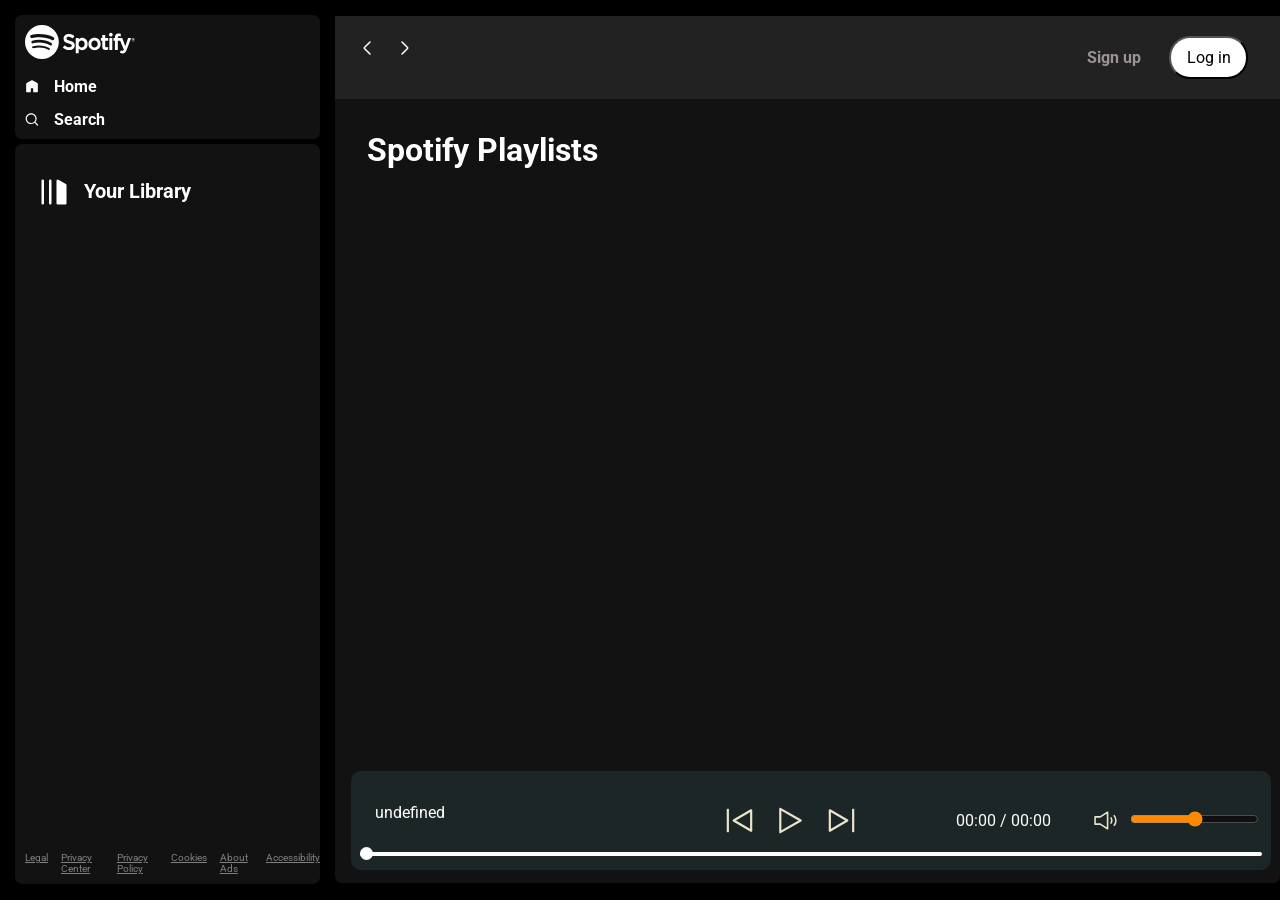
==== Spotify/index.html @ fd4b5932 "Add files" ====
<!DOCTYPE html>
<html lang="en">

<head>
    <meta charset="UTF-8">
    <meta name="viewport" content="width=device-width, initial-scale=1.0">
    <link rel="stylesheet" href="css/style.css">
    <link rel="stylesheet" href="css/utility.css">
    <link rel="icon" type="image/x-icon" href="favicon sp.ico">
    <title>Spotify - Web Player: Music for everyone</title>
</head>

<body>
    <div class="container flex bg-black">
        <div class="left">
            <div class="close">
                <img width="30" class="invert" src="img/close.svg" alt="">
            </div>
            <div class="home bg-grey rounded m-1 p-1">
                <div class="logo"><img width="110" class="invert" src="img/logo.svg" alt=""></div>
                <ul>
                    <li><img class="invert" src="img/home.svg" alt="home">Home</li>
                    <li><img class="invert" src="img/search.svg" alt="home">Search</li>
                </ul>
            </div>

            <div class="library bg-grey rounded m-1 p-1">
                <div class="heading">
                    <img class="invert" src="img/playlist.svg" alt="">
                    <h2>
                        Your Library
                    </h2>
                </div>

                <div class="songList">

                    <ul>

                    </ul>
                </div>

                <div class="footer">
                    <div><a href="https://www.spotify.com/jp/legal/"><span>Legal</span></a></div>
                    <div><a href="https://www.spotify.com/jp/privacy/"><span>Privacy Center</span></a></div>
                    <div><a href="https://www.spotify.com/jp/legal/privacy-policy/"><span>Privacy Policy</span></a>
                    </div>
                    <div><a href="https://www.spotify.com/jp/legal/cookies-policy/"><span>Cookies</span></a></div>
                    <div><a href="https://www.spotify.com/jp/legal/privacy-policy/#s3"><span>About Ads</span></a></div>
                    <div><a href="https://www.spotify.com/jp/accessibility/"><span>Accessibility</span></a></div>
                </div>
            </div>


        </div>
        <div class="right bg-grey rounded">
            <div class="header">
                <div class="nav">
                    <div class="hamburgerContainer">

                        <img width="40" class="invert hamburger" src="img/hamburger.svg" alt="">
                        <svg width="24" height="24" viewBox="0 0 24 24" fill="none" xmlns="http://www.w3.org/2000/svg">
                            <path
                                d="M15 6L9.70711 11.2929C9.37377 11.6262 9.20711 11.7929 9.20711 12C9.20711 12.2071 9.37377 12.3738 9.70711 12.7071L15 18"
                                stroke="#ffffff" stroke-width="1.5" stroke-linecap="round" stroke-linejoin="round" />
                        </svg>
                        <svg width="24" height="24" viewBox="0 0 24 24" fill="none" xmlns="http://www.w3.org/2000/svg">
                            <path
                                d="M9 18L14.2929 12.7071C14.6262 12.3738 14.7929 12.2071 14.7929 12C14.7929 11.7929 14.6262 11.6262 14.2929 11.2929L9 6"
                                stroke="#ffffff" stroke-width="1.5" stroke-linecap="round" stroke-linejoin="round" />
                        </svg>
                    </div>
                </div>
                <div class="buttons">
                    <button class="signupbtn">Sign up</button>
                    <button class="loginbtn">Log in</button>
                </div>
            </div>
            <div class="spotifyPlaylists">
                <h1>Spotify Playlists</h1>
                <div class="cardContainer">  </div>
                <div class="playbar">
                    <div class="seekbar">
                        <div class="circle">

                        </div>
                    </div>
                    <div class="abovebar">


                        <div class="songinfo">

                        </div>
                        <div class="songbuttons">
                            <img width="35" id="previous" src="img/prevsong.svg" alt="">
                            <img width="35" id="play" src="img/play.svg" alt="">
                            <img width="35" id="next" src="img/nextsong.svg" alt="">
                        </div>
                        <div class="timevol">

                       
                        <div class="songtime">

                        </div>
                        <div class="volume">
                            <img width="25" src="img/volume.svg" alt="">
                            <div class="range">
                                <input type="range" name="volume" id="">
                            </div>
                        </div>
                    </div>
                    </div>
                </div>
            </div>
        </div>
    </div>
    <script src="js/script.js"></script>
</body>

</html>
---- Spotify/css/style.css ----
@import url('https://fonts.googleapis.com/css2?family=Lato:wght@700&family=Roboto:ital,wght@0,100;0,300;0,400;0,500;0,700;0,900;1,100;1,300;1,400;1,500;1,700;1,900&display=swap');


:root{
    --a:0;
}
* {
    margin: 0;
    padding: 0;
    font-family: 'Roboto', sans-serif;
}

.close {
    display: none;
}

body {
    background-color: black;
    color: white;
}

.left {
    width: 25vw;
    padding: 10px;
}

.right {
    width: 75vw;
}



.home ul li {
    display: flex;
    gap: 15px;
    width: 14px;
    list-style: none;
    padding-top: 14px;
    font-weight: bold;
}

.heading {
    display: flex;
    gap: 15px;
    width: 100%;
    padding-top: 14px;
    padding: 23px 14px;
    font-weight: bold;
    align-items: center;
    font-size: 13px;
}

.heading img {
    width: 30px;
}

.library {
    min-height: 80vh;
    position: relative;
}

.footer {
    display: flex;
    font-size: 10px;
    color: grey;
    gap: 13px;
    position: absolute;
    bottom: 0;
    padding: 10px 0;

}

.footer a {
    color: grey;
}

.right {
    margin: 16px 0;
    position: relative;
}

.header {
    display: flex;
    justify-content: space-between;
    background-color: rgb(34 34 34);
}

.header>* {
    padding: 20px;
}

.spotifyPlaylists {
    padding: 16px;
}

.spotifyPlaylists h1 {
    padding: 16px;
}

.cardContainer {
    margin: 30px;
    display: flex;
    gap: 10px;
    flex-wrap: wrap;
    overflow-y: auto;
    max-height: 60vh; 
}

.card {
    width: 200px;
    padding: 10px;
    border-radius: 5px;
    background-color: #252525;
    position: relative;
    transition: all .9s;
}
.card:hover{
    background-color: rgb(105, 103, 103);
    cursor: pointer;
    --a: 1;
}

.card>* {
    padding-top: 10px;
}

.card img {
    width: 100%;
    object-fit: contain;
}

.play {
    width: 28px;
    height: 28px;
    background-color: #1fdf64;
    border-radius: 50%;
    padding: 4px;
    display: flex;
    align-items: center;
    justify-content: center;
    position: absolute;
    bottom: 88px;
    right: 17px;
    opacity: var(--a);
    transition: all 1s ease-out;
}

.buttons>* {
    margin: 0 12px;
}

.signupbtn {
    background-color: rgb(34 34 34);
    color: rgb(156, 148, 148);
    font-weight: bold;
    border: none;
    outline: none;
    cursor: pointer;
    font-size: 16px;
}

.signupbtn:hover {
    font-size: 17px;
    color: white
}

.loginbtn {
    background-color: white;
    border-radius: 21px;
    color: black;
    padding: 10px;
    width: 79px;
    cursor: pointer;
    font-size: 16px;
}

.loginbtn:hover {
    font-weight: bold;
    font-size: 17px;
}


.playbar {
    display: flex;
    justify-content: center;
    align-items: center;
    position: fixed;
    bottom: 30px;
    filter: invert(1);
    background: #e2d9d9;
    border-radius: 10px;
    width: 90%;
    padding: 12px;
    width: 70vw;
    min-height: 40px;
}

.songbuttons {
    display: flex;
    justify-content: center;
    gap: 16px;
}

.songList {
    height: 544px;
    overflow: auto;
    margin-bottom: 44px;
}

.hamburger {
    display: none;
    cursor: pointer;
}

.hamburgerContainer {
    display: flex;
    justify-content: center;
    align-items: center;
    gap: 14px;
}

.songList ul {
    padding: 0 12px;
}

.songList ul li {
    list-style-type: decimal;
    display: flex;
    justify-content: space-between;
    gap: 12px;
    cursor: pointer;
    padding: 12px 0;
    border: 1px solid rgba(146, 143, 143, 0.491);
    margin: 12px 0;
    padding: 13px;
    border-radius: 5px;
}

.songList .info {
    font-size: 13px;
    width: 344px;
}

.info div {
    word-break: break-all;
}

.playnow {
    display: flex;
    justify-content: center;
    align-items: center;
}

.playnow span {
    font-size: 15px;
    width: 64px;
    padding: 12px;
}

.seekbar {
    height: 4px;
    width: 98%;
    background: black;
    border-radius: 10px;
    position: absolute;
    bottom: 8px;
    margin: 6px;
    cursor: pointer;
}

.circle {
    width: 13px;
    height: 13px;
    border-radius: 13px;
    background-color: black;
    position: relative;
    bottom: 5px;
    left: 0%;
    transition: left 0.5s;
}

.songbuttons img {
    cursor: pointer;
}

.timevol {
    display: flex;
    justify-content: space-evenly;
    align-items: center;
}


.songinfo {
    color: black;
    padding: 0 12px;
    width: 250px;
}

.songtime {
    width: 125px;
    color: black;
    padding: 0 12px;
}


.volume {
    display: flex;
    justify-content: center;
    align-items: center;
    gap: 12px;
    cursor: pointer;
}
.range input{
    cursor: pointer;
}

.abovebar {
    display: flex;
    justify-content: space-between;
    margin: 20px 0;
    width: 100%;
}

@media (max-width: 1200px) {
    .left {
        position: absolute;
        left: -130%;
        transition: all .3s;
        z-index: 1;
        width: 373px;
        background-color: black;
        padding: 0;
        height: 100vh;
        position: fixed;
        top: 0;
    }

    .songinfo,
    .songtime {
        width: auto;
    }

    .left .close {
        position: absolute;
        right: 31px;
        top: 25px;
        width: 29px;
    }

    .timevol {
        display: flex;
        justify-content: space-evenly;
        align-items: center;
        flex-direction: column;
        gap: 13px;
    }

    .right {
        width: 100vw;
    }

    .playbar {
        width: calc(100vw - 75px); 
    }

    .seekbar {
        width: calc(100vw - 120px);
    }

    .hamburger {
        display: block;
    }

    .right {
        margin: 0;
    }

    .card {
        width: 55vw;
    }

    .cardContainer {
        margin: 0;
        justify-content: center; 
    }

    .close {
        display: block;
    }

    .abovebar {
        flex-direction: column;
        gap: 23px;
        align-items: center;
    }

    .cardContainer {
        max-height: unset;
        overflow-y: unset;
        margin-bottom: 35vh;
    }

    .playbar{
        right: 25px;
    }
}

@media (max-width: 500px) {
    .card {
        width: 100%;
    }

    .header>* {
        padding: 2px;
    }

    .buttons>* {
        margin: 0 6px;
    }

    .header{
        padding: 7px;
    }

    .spotifyPlaylists h1 {
        padding: 4px;
    }

    .library{
        height: 85vh;
    }

    .left{ 
        width: 100vw;
    }

 

    
}
---- Spotify/css/utility.css ----
.border{
    border: 2px solid  red;
    margin: 3px;
}

.flex{
    display: flex;
}

.justify-center{
    justify-content: center;
}

.items-center{
    align-items: center;
}

.bg-black{
    background-color: black;
    color: white;
}

.invert{
    filter: invert(1);
}

.bg-grey{
    background-color: #121212;
}

.rounded{
    border-radius: 7px;
}

.m-1{
    margin: 5px;
}

.p-1{
    padding: 10px;
}


/* For Webkit browsers (e.g., Chrome, Safari) */
::-webkit-scrollbar {
    width: 12px;
  }
  
  ::-webkit-scrollbar-thumb {
    background-color: #333; /* Dark color for the thumb */
    border-radius: 6px;
  }
  
  ::-webkit-scrollbar-track {
    background-color: #222; /* Dark color for the track */
  }
  
  /* For Firefox */
  scrollbar-color: #333 #222; /* Dark color for the thumb and track in Firefox */
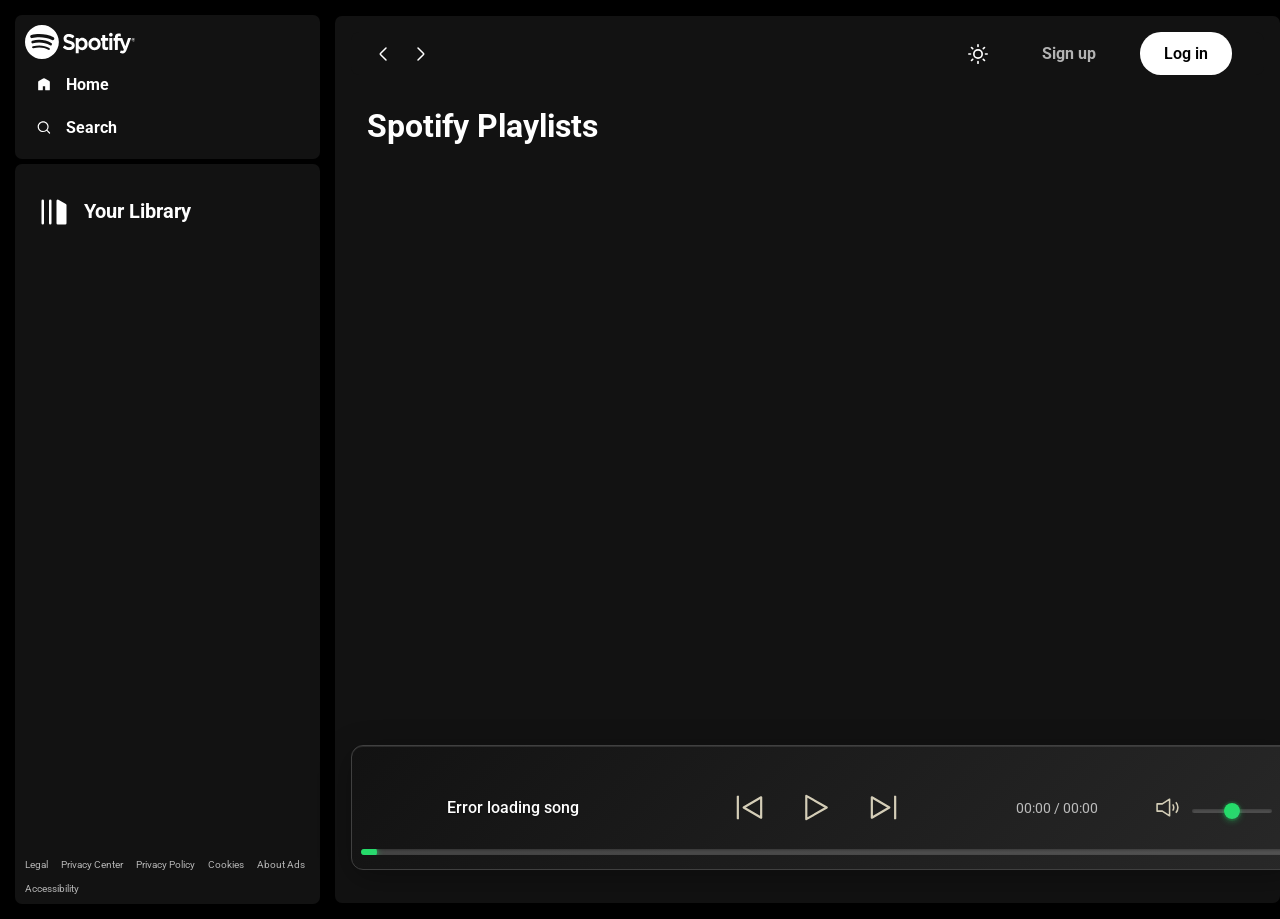
==== commit 26080e1c: "new commit: Update Spotify styles and scripts - Improved CSS styles for better responsiveness - Upda" ====
--- a/Spotify/index.html
+++ b/Spotify/index.html
@@ -1,5 +1,5 @@
 <!DOCTYPE html>
-<html lang="en">
+<html lang="en" data-theme="dark">
 
 <head>
     <meta charset="UTF-8">
@@ -33,9 +33,7 @@
                 </div>
 
                 <div class="songList">
-
                     <ul>
-
                     </ul>
                 </div>
 
@@ -49,14 +47,12 @@
                     <div><a href="https://www.spotify.com/jp/accessibility/"><span>Accessibility</span></a></div>
                 </div>
             </div>
-
-
         </div>
+        
         <div class="right bg-grey rounded">
             <div class="header">
                 <div class="nav">
                     <div class="hamburgerContainer">
-
                         <img width="40" class="invert hamburger" src="img/hamburger.svg" alt="">
                         <svg width="24" height="24" viewBox="0 0 24 24" fill="none" xmlns="http://www.w3.org/2000/svg">
                             <path
@@ -70,44 +66,47 @@
                         </svg>
                     </div>
                 </div>
-                <div class="buttons">
-                    <button class="signupbtn">Sign up</button>
-                    <button class="loginbtn">Log in</button>
+                <div class="header-controls">
+                    <button class="theme-toggle" id="themeToggle">
+                        <svg class="sun-icon" width="20" height="20" viewBox="0 0 24 24" fill="none" xmlns="http://www.w3.org/2000/svg">
+                            <circle cx="12" cy="12" r="5" stroke="currentColor" stroke-width="2"/>
+                            <path d="M12 1v2M12 21v2M4.22 4.22l1.42 1.42M18.36 18.36l1.42 1.42M1 12h2M21 12h2M4.22 19.78l1.42-1.42M18.36 5.64l1.42-1.42" stroke="currentColor" stroke-width="2" stroke-linecap="round" stroke-linejoin="round"/>
+                        </svg>
+                        <svg class="moon-icon" width="20" height="20" viewBox="0 0 24 24" fill="none" xmlns="http://www.w3.org/2000/svg">
+                            <path d="M21 12.79A9 9 0 1 1 11.21 3 7 7 0 0 0 21 12.79z" stroke="currentColor" stroke-width="2" stroke-linecap="round" stroke-linejoin="round"/>
+                        </svg>
+                    </button>
+                    <div class="buttons">
+                        <button class="signupbtn">Sign up</button>
+                        <button class="loginbtn">Log in</button>
+                    </div>
                 </div>
             </div>
+            
             <div class="spotifyPlaylists">
                 <h1>Spotify Playlists</h1>
-                <div class="cardContainer">  </div>
+                <div class="cardContainer"></div>
+                
                 <div class="playbar">
                     <div class="seekbar">
-                        <div class="circle">
-
-                        </div>
+                        <div class="circle"></div>
                     </div>
                     <div class="abovebar">
-
-
-                        <div class="songinfo">
-
-                        </div>
+                        <div class="songinfo"></div>
                         <div class="songbuttons">
                             <img width="35" id="previous" src="img/prevsong.svg" alt="">
                             <img width="35" id="play" src="img/play.svg" alt="">
                             <img width="35" id="next" src="img/nextsong.svg" alt="">
                         </div>
                         <div class="timevol">
-
-                       
-                        <div class="songtime">
-
-                        </div>
-                        <div class="volume">
-                            <img width="25" src="img/volume.svg" alt="">
-                            <div class="range">
-                                <input type="range" name="volume" id="">
+                            <div class="songtime"></div>
+                            <div class="volume">
+                                <img width="25" src="img/volume.svg" alt="">
+                                <div class="range">
+                                    <input type="range" name="volume" id="volumeSlider" min="0" max="100" value="50">
+                                </div>
                             </div>
                         </div>
-                    </div>
                     </div>
                 </div>
             </div>
--- a/Spotify/css/style.css
+++ b/Spotify/css/style.css
@@ -1,13 +1,65 @@
 @import url('https://fonts.googleapis.com/css2?family=Lato:wght@700&family=Roboto:ital,wght@0,100;0,300;0,400;0,500;0,700;0,900;1,100;1,300;1,400;1,500;1,700;1,900&display=swap');
 
-
-:root{
-    --a:0;
-}
+:root {
+    --a: 0;
+    
+    /* Light theme colors */
+    --bg-primary-light: #ffffff;
+    --bg-secondary-light: #f8f9fa;
+    --bg-tertiary-light: #e9ecef;
+    --text-primary-light: #212529;
+    --text-secondary-light: #6c757d;
+    --accent-light: #1db954;
+    --border-light: #dee2e6;
+    --card-bg-light: #ffffff;
+    --hover-light: #f1f3f4;
+    
+    /* Dark theme colors */
+    --bg-primary-dark: #000000;
+    --bg-secondary-dark: #121212;
+    --bg-tertiary-dark: #282828;
+    --text-primary-dark: #ffffff;
+    --text-secondary-dark: #b3b3b3;
+    --accent-dark: #1fdf64;
+    --border-dark: #404040;
+    --card-bg-dark: #252525;
+    --hover-dark: #404040;
+    
+    /* Current theme (defaults to dark) */
+    --bg-primary: var(--bg-primary-dark);
+    --bg-secondary: var(--bg-secondary-dark);
+    --bg-tertiary: var(--bg-tertiary-dark);
+    --text-primary: var(--text-primary-dark);
+    --text-secondary: var(--text-secondary-dark);
+    --accent: var(--accent-dark);
+    --border: var(--border-dark);
+    --card-bg: var(--card-bg-dark);
+    --hover: var(--hover-dark);
+    
+    /* Transitions */
+    --transition-fast: 0.2s ease;
+    --transition-medium: 0.3s ease;
+    --transition-slow: 0.5s ease;
+}
+
+/* Light theme */
+[data-theme="light"] {
+    --bg-primary: var(--bg-primary-light);
+    --bg-secondary: var(--bg-secondary-light);
+    --bg-tertiary: var(--bg-tertiary-light);
+    --text-primary: var(--text-primary-light);
+    --text-secondary: var(--text-secondary-light);
+    --accent: var(--accent-light);
+    --border: var(--border-light);
+    --card-bg: var(--card-bg-light);
+    --hover: var(--hover-light);
+}
+
 * {
     margin: 0;
     padding: 0;
     font-family: 'Roboto', sans-serif;
+    transition: background-color var(--transition-medium), color var(--transition-medium), border-color var(--transition-medium);
 }
 
 .close {
@@ -15,20 +67,21 @@
 }
 
 body {
-    background-color: black;
-    color: white;
+    background-color: var(--bg-primary);
+    color: var(--text-primary);
+    transition: background-color var(--transition-medium);
 }
 
 .left {
     width: 25vw;
     padding: 10px;
+    transition: all var(--transition-medium);
 }
 
 .right {
     width: 75vw;
-}
-
-
+    transition: all var(--transition-medium);
+}
 
 .home ul li {
     display: flex;
@@ -37,6 +90,14 @@
     list-style: none;
     padding-top: 14px;
     font-weight: bold;
+    cursor: pointer;
+    padding: 12px;
+    border-radius: 6px;
+    transition: background-color var(--transition-fast);
+}
+
+.home ul li:hover {
+    background-color: var(--hover);
 }
 
 .heading {
@@ -62,16 +123,22 @@
 .footer {
     display: flex;
     font-size: 10px;
-    color: grey;
+    color: var(--text-secondary);
     gap: 13px;
     position: absolute;
     bottom: 0;
     padding: 10px 0;
-
+    flex-wrap: wrap;
 }
 
 .footer a {
-    color: grey;
+    color: var(--text-secondary);
+    text-decoration: none;
+    transition: color var(--transition-fast);
+}
+
+.footer a:hover {
+    color: var(--text-primary);
 }
 
 .right {
@@ -82,11 +149,66 @@
 .header {
     display: flex;
     justify-content: space-between;
-    background-color: rgb(34 34 34);
-}
-
-.header>* {
-    padding: 20px;
+    background-color: var(--bg-secondary);
+    align-items: center;
+    padding: 0 20px;
+    border-radius: 8px;
+    margin: 0 16px;
+    margin-top: 16px;
+    transition: background-color var(--transition-medium);
+}
+
+.header-controls {
+    display: flex;
+    align-items: center;
+    gap: 16px;
+}
+
+.theme-toggle {
+    background: none;
+    border: none;
+    color: var(--text-primary);
+    cursor: pointer;
+    padding: 8px;
+    border-radius: 50%;
+    display: flex;
+    align-items: center;
+    justify-content: center;
+    transition: background-color var(--transition-fast), transform var(--transition-fast);
+    position: relative;
+    width: 40px;
+    height: 40px;
+}
+
+.theme-toggle:hover {
+    background-color: var(--hover);
+    transform: scale(1.1);
+}
+
+.theme-toggle .sun-icon,
+.theme-toggle .moon-icon {
+    position: absolute;
+    transition: opacity var(--transition-fast), transform var(--transition-fast);
+}
+
+[data-theme="dark"] .theme-toggle .sun-icon {
+    opacity: 1;
+    transform: rotate(0deg);
+}
+
+[data-theme="dark"] .theme-toggle .moon-icon {
+    opacity: 0;
+    transform: rotate(-90deg);
+}
+
+[data-theme="light"] .theme-toggle .sun-icon {
+    opacity: 0;
+    transform: rotate(90deg);
+}
+
+[data-theme="light"] .theme-toggle .moon-icon {
+    opacity: 1;
+    transform: rotate(0deg);
 }
 
 .spotifyPlaylists {
@@ -95,90 +217,129 @@
 
 .spotifyPlaylists h1 {
     padding: 16px;
+    color: var(--text-primary);
+    font-size: 2rem;
+    font-weight: 700;
+    margin-bottom: 8px;
 }
 
 .cardContainer {
     margin: 30px;
     display: flex;
-    gap: 10px;
+    gap: 20px;
     flex-wrap: wrap;
     overflow-y: auto;
-    max-height: 60vh; 
+    max-height: 60vh;
+    padding: 0 16px;
 }
 
 .card {
     width: 200px;
-    padding: 10px;
-    border-radius: 5px;
-    background-color: #252525;
+    padding: 16px;
+    border-radius: 12px;
+    background-color: var(--card-bg);
     position: relative;
-    transition: all .9s;
-}
-.card:hover{
-    background-color: rgb(105, 103, 103);
-    cursor: pointer;
-    --a: 1;
-}
-
-.card>* {
+    transition: all var(--transition-medium);
+    border: 1px solid var(--border);
+    cursor: pointer;
+    overflow: hidden;
+}
+
+.card:hover {
+    background-color: var(--hover);
+    transform: translateY(-4px);
+    box-shadow: 0 8px 25px rgba(0, 0, 0, 0.15);
+}
+
+.card > * {
     padding-top: 10px;
 }
 
 .card img {
     width: 100%;
-    object-fit: contain;
+    object-fit: cover;
+    border-radius: 8px;
+    transition: transform var(--transition-medium);
+}
+
+.card:hover img {
+    transform: scale(1.05);
+}
+
+.card h2 {
+    color: var(--text-primary);
+    font-size: 1.1rem;
+    font-weight: 600;
+    margin: 12px 0 8px 0;
+}
+
+.card p {
+    color: var(--text-secondary);
+    font-size: 0.9rem;
+    line-height: 1.4;
 }
 
 .play {
-    width: 28px;
-    height: 28px;
-    background-color: #1fdf64;
+    width: 48px;
+    height: 48px;
+    background-color: var(--accent);
     border-radius: 50%;
     padding: 4px;
     display: flex;
     align-items: center;
     justify-content: center;
     position: absolute;
-    bottom: 88px;
-    right: 17px;
+    bottom: 20px;
+    right: 20px;
     opacity: var(--a);
-    transition: all 1s ease-out;
-}
-
-.buttons>* {
+    transition: all var(--transition-medium);
+    box-shadow: 0 4px 12px rgba(0, 0, 0, 0.3);
+    transform: scale(0.8);
+}
+
+.card:hover .play {
+    transform: scale(1);
+    opacity: 1;
+}
+
+.buttons > * {
     margin: 0 12px;
 }
 
 .signupbtn {
-    background-color: rgb(34 34 34);
-    color: rgb(156, 148, 148);
+    background-color: transparent;
+    color: var(--text-secondary);
     font-weight: bold;
     border: none;
     outline: none;
     cursor: pointer;
     font-size: 16px;
+    padding: 8px 16px;
+    border-radius: 20px;
+    transition: all var(--transition-fast);
 }
 
 .signupbtn:hover {
-    font-size: 17px;
-    color: white
+    color: var(--text-primary);
+    background-color: var(--hover);
 }
 
 .loginbtn {
-    background-color: white;
+    background-color: var(--text-primary);
     border-radius: 21px;
-    color: black;
-    padding: 10px;
-    width: 79px;
+    color: var(--bg-primary);
+    padding: 12px 24px;
     cursor: pointer;
     font-size: 16px;
+    font-weight: 600;
+    border: none;
+    transition: all var(--transition-fast);
 }
 
 .loginbtn:hover {
-    font-weight: bold;
-    font-size: 17px;
-}
-
+    transform: scale(1.05);
+    box-shadow: 0 4px 12px rgba(0, 0, 0, 0.2);
+}
 
 .playbar {
     display: flex;
@@ -186,37 +347,73 @@
     align-items: center;
     position: fixed;
     bottom: 30px;
-    filter: invert(1);
-    background: #e2d9d9;
-    border-radius: 10px;
-    width: 90%;
-    padding: 12px;
+    background: var(--bg-secondary);
+    border-radius: 12px;
     width: 70vw;
-    min-height: 40px;
+    padding: 16px 24px;
+    min-height: 60px;
+    border: 1px solid var(--border);
+    box-shadow: 0 8px 32px rgba(0, 0, 0, 0.1);
+    transition: all var(--transition-medium);
+    backdrop-filter: blur(10px);
+}
+
+[data-theme="dark"] .playbar {
+    background: linear-gradient(135deg, var(--bg-secondary) 0%, var(--bg-tertiary) 100%);
+    border: 1px solid var(--border);
+    box-shadow: 0 8px 32px rgba(0, 0, 0, 0.3), inset 0 1px 0 rgba(255, 255, 255, 0.1);
+}
+
+[data-theme="light"] .playbar {
+    background: linear-gradient(135deg, var(--bg-secondary) 0%, var(--bg-primary) 100%);
+    border: 1px solid var(--border);
+    box-shadow: 0 8px 32px rgba(0, 0, 0, 0.1), inset 0 1px 0 rgba(255, 255, 255, 0.8);
 }
 
 .songbuttons {
     display: flex;
     justify-content: center;
     gap: 16px;
+    align-items: center;
+}
+
+.songbuttons img {
+    cursor: pointer;
+    transition: transform var(--transition-fast), filter var(--transition-fast), background-color var(--transition-fast);
+    padding: 8px;
+    border-radius: 50%;
+    background-color: transparent;
+}
+
+.songbuttons img:hover {
+    transform: scale(1.1);
+    background-color: var(--hover);
+    filter: brightness(1.1);
+}
+
+[data-theme="dark"] .songbuttons img {
+    filter: invert(1) brightness(0.9);
+}
+
+[data-theme="dark"] .songbuttons img:hover {
+    filter: invert(1) brightness(1.2);
+    background-color: rgba(255, 255, 255, 0.1);
+}
+
+[data-theme="light"] .songbuttons img {
+    filter: brightness(0.8);
+}
+
+[data-theme="light"] .songbuttons img:hover {
+    filter: brightness(1);
+    background-color: var(--hover);
 }
 
 .songList {
     height: 544px;
     overflow: auto;
     margin-bottom: 44px;
-}
-
-.hamburger {
-    display: none;
-    cursor: pointer;
-}
-
-.hamburgerContainer {
-    display: flex;
-    justify-content: center;
-    align-items: center;
-    gap: 14px;
+    padding: 0 8px;
 }
 
 .songList ul {
@@ -224,84 +421,172 @@
 }
 
 .songList ul li {
-    list-style-type: decimal;
+    list-style-type: none;
     display: flex;
     justify-content: space-between;
     gap: 12px;
     cursor: pointer;
-    padding: 12px 0;
-    border: 1px solid rgba(146, 143, 143, 0.491);
+    padding: 16px;
+    border: 1px solid var(--border);
     margin: 12px 0;
-    padding: 13px;
-    border-radius: 5px;
+    border-radius: 8px;
+    background-color: var(--card-bg);
+    transition: all var(--transition-fast);
+    align-items: center;
+}
+
+.songList ul li:hover {
+    background-color: var(--hover);
+    transform: translateX(4px);
+    box-shadow: 0 4px 12px rgba(0, 0, 0, 0.1);
 }
 
 .songList .info {
     font-size: 13px;
     width: 344px;
+    color: var(--text-primary);
 }
 
 .info div {
     word-break: break-all;
 }
 
+.info div:first-child {
+    font-weight: 600;
+    margin-bottom: 4px;
+}
+
+.info div:last-child {
+    color: var(--text-secondary);
+    font-size: 12px;
+}
+
 .playnow {
     display: flex;
     justify-content: center;
     align-items: center;
+    gap: 8px;
 }
 
 .playnow span {
-    font-size: 15px;
-    width: 64px;
-    padding: 12px;
+    font-size: 14px;
+    font-weight: 500;
+    color: var(--accent);
+}
+
+.playnow img {
+    width: 20px;
+    height: 20px;
+    transition: transform var(--transition-fast);
+}
+
+.songList ul li:hover .playnow img {
+    transform: scale(1.2);
 }
 
 .seekbar {
-    height: 4px;
+    height: 6px;
     width: 98%;
-    background: black;
+    background: var(--border);
     border-radius: 10px;
     position: absolute;
     bottom: 8px;
     margin: 6px;
     cursor: pointer;
+    transition: background-color var(--transition-fast);
+    overflow: hidden;
+}
+
+.seekbar:hover {
+    background: var(--text-secondary);
+}
+
+[data-theme="dark"] .seekbar {
+    background: rgba(255, 255, 255, 0.2);
+    box-shadow: inset 0 1px 3px rgba(0, 0, 0, 0.3);
+}
+
+[data-theme="dark"] .seekbar:hover {
+    background: rgba(255, 255, 255, 0.3);
+}
+
+[data-theme="light"] .seekbar {
+    background: var(--border);
+    box-shadow: inset 0 1px 3px rgba(0, 0, 0, 0.1);
+}
+
+[data-theme="light"] .seekbar:hover {
+    background: var(--text-secondary);
 }
 
 .circle {
-    width: 13px;
-    height: 13px;
-    border-radius: 13px;
-    background-color: black;
+    width: 16px;
+    height: 16px;
+    border-radius: 50%;
+    background-color: var(--accent);
     position: relative;
     bottom: 5px;
     left: 0%;
-    transition: left 0.5s;
-}
-
-.songbuttons img {
-    cursor: pointer;
+    transition: left var(--transition-fast), transform var(--transition-fast), box-shadow var(--transition-fast);
+    box-shadow: 0 2px 8px rgba(0, 0, 0, 0.3);
+}
+
+.circle:hover {
+    transform: scale(1.2);
+    box-shadow: 0 4px 12px rgba(0, 0, 0, 0.4);
+}
+
+[data-theme="dark"] .circle {
+    background: linear-gradient(135deg, var(--accent) 0%, #2ed573 100%);
+    box-shadow: 0 2px 8px rgba(31, 223, 100, 0.4), 0 0 0 2px rgba(31, 223, 100, 0.1);
+}
+
+[data-theme="dark"] .circle:hover {
+    box-shadow: 0 4px 16px rgba(31, 223, 100, 0.6), 0 0 0 3px rgba(31, 223, 100, 0.2);
+}
+
+[data-theme="light"] .circle {
+    background: linear-gradient(135deg, var(--accent) 0%, #1ed760 100%);
+    box-shadow: 0 2px 8px rgba(29, 185, 84, 0.3);
+}
+
+[data-theme="light"] .circle:hover {
+    box-shadow: 0 4px 12px rgba(29, 185, 84, 0.4);
 }
 
 .timevol {
     display: flex;
     justify-content: space-evenly;
     align-items: center;
-}
-
+    gap: 24px;
+}
 
 .songinfo {
-    color: black;
+    color: var(--text-primary);
     padding: 0 12px;
     width: 250px;
+    font-weight: 500;
+    text-align: center;
+    transition: color var(--transition-fast);
+}
+
+[data-theme="dark"] .songinfo {
+    color: #ffffff;
+    text-shadow: 0 1px 2px rgba(0, 0, 0, 0.3);
 }
 
 .songtime {
     width: 125px;
-    color: black;
+    color: var(--text-secondary);
     padding: 0 12px;
-}
-
+    text-align: center;
+    font-size: 14px;
+    transition: color var(--transition-fast);
+}
+
+[data-theme="dark"] .songtime {
+    color: rgba(255, 255, 255, 0.7);
+}
 
 .volume {
     display: flex;
@@ -310,8 +595,108 @@
     gap: 12px;
     cursor: pointer;
 }
-.range input{
-    cursor: pointer;
+
+.volume img {
+    transition: transform var(--transition-fast), filter var(--transition-fast);
+}
+
+.volume:hover img {
+    transform: scale(1.1);
+}
+
+[data-theme="dark"] .volume img {
+    filter: invert(1) brightness(0.9);
+}
+
+[data-theme="dark"] .volume:hover img {
+    filter: invert(1) brightness(1.2);
+}
+
+[data-theme="light"] .volume img {
+    filter: brightness(0.8);
+}
+
+[data-theme="light"] .volume:hover img {
+    filter: brightness(1);
+}
+
+.range input {
+    cursor: pointer;
+    width: 80px;
+    height: 4px;
+    border-radius: 2px;
+    background: var(--border);
+    outline: none;
+    transition: background-color var(--transition-fast);
+    -webkit-appearance: none;
+    appearance: none;
+}
+
+[data-theme="dark"] .range input {
+    background: rgba(255, 255, 255, 0.2);
+    box-shadow: inset 0 1px 3px rgba(0, 0, 0, 0.3);
+}
+
+[data-theme="light"] .range input {
+    background: var(--border);
+    box-shadow: inset 0 1px 3px rgba(0, 0, 0, 0.1);
+}
+
+.range input::-webkit-slider-thumb {
+    appearance: none;
+    width: 16px;
+    height: 16px;
+    border-radius: 50%;
+    background: var(--accent);
+    cursor: pointer;
+    transition: transform var(--transition-fast), box-shadow var(--transition-fast);
+    border: none;
+}
+
+[data-theme="dark"] .range input::-webkit-slider-thumb {
+    background: linear-gradient(135deg, var(--accent) 0%, #2ed573 100%);
+    box-shadow: 0 2px 6px rgba(31, 223, 100, 0.4), 0 0 0 2px rgba(31, 223, 100, 0.1);
+}
+
+[data-theme="light"] .range input::-webkit-slider-thumb {
+    background: linear-gradient(135deg, var(--accent) 0%, #1ed760 100%);
+    box-shadow: 0 2px 6px rgba(29, 185, 84, 0.3);
+}
+
+.range input::-webkit-slider-thumb:hover {
+    transform: scale(1.2);
+}
+
+[data-theme="dark"] .range input::-webkit-slider-thumb:hover {
+    box-shadow: 0 4px 12px rgba(31, 223, 100, 0.6), 0 0 0 3px rgba(31, 223, 100, 0.2);
+}
+
+[data-theme="light"] .range input::-webkit-slider-thumb:hover {
+    box-shadow: 0 4px 12px rgba(29, 185, 84, 0.4);
+}
+
+.range input::-moz-range-thumb {
+    width: 16px;
+    height: 16px;
+    border-radius: 50%;
+    background: var(--accent);
+    cursor: pointer;
+    border: none;
+    transition: transform var(--transition-fast);
+}
+
+[data-theme="dark"] .range input::-moz-range-thumb {
+    background: linear-gradient(135deg, var(--accent) 0%, #2ed573 100%);
+    box-shadow: 0 2px 6px rgba(31, 223, 100, 0.4);
+}
+
+[data-theme="light"] .range input::-moz-range-thumb {
+    background: linear-gradient(135deg, var(--accent) 0%, #1ed760 100%);
+    box-shadow: 0 2px 6px rgba(29, 185, 84, 0.3);
+}
+
+.range input::-moz-range-thumb:hover {
+    transform: scale(1.2);
 }
 
 .abovebar {
@@ -319,20 +704,44 @@
     justify-content: space-between;
     margin: 20px 0;
     width: 100%;
-}
-
+    align-items: center;
+}
+
+.hamburger {
+    display: none;
+    cursor: pointer;
+    transition: transform var(--transition-fast);
+}
+
+.hamburger:hover {
+    transform: scale(1.1);
+}
+
+.hamburgerContainer {
+    display: flex;
+    justify-content: center;
+    align-items: center;
+    gap: 14px;
+}
+
+/* Responsive Design */
 @media (max-width: 1200px) {
     .left {
         position: absolute;
         left: -130%;
-        transition: all .3s;
-        z-index: 1;
+        transition: all var(--transition-medium);
+        z-index: 1000;
         width: 373px;
-        background-color: black;
+        background-color: var(--bg-primary);
         padding: 0;
         height: 100vh;
         position: fixed;
         top: 0;
+        box-shadow: 2px 0 20px rgba(0, 0, 0, 0.3);
+    }
+
+    .left.active {
+        left: 0;
     }
 
     .songinfo,
@@ -345,6 +754,7 @@
         right: 31px;
         top: 25px;
         width: 29px;
+        z-index: 1001;
     }
 
     .timevol {
@@ -360,7 +770,9 @@
     }
 
     .playbar {
-        width: calc(100vw - 75px); 
+        width: calc(100vw - 75px);
+        left: 50%;
+        transform: translateX(-50%);
     }
 
     .seekbar {
@@ -376,12 +788,14 @@
     }
 
     .card {
-        width: 55vw;
+        width: calc(50vw - 40px);
+        min-width: 280px;
     }
 
     .cardContainer {
         margin: 0;
-        justify-content: center; 
+        justify-content: center;
+        gap: 16px;
     }
 
     .close {
@@ -400,41 +814,173 @@
         margin-bottom: 35vh;
     }
 
-    .playbar{
+    .playbar {
         right: 25px;
+        left: auto;
+        transform: none;
+    }
+
+    .header {
+        margin: 16px;
+        padding: 12px 20px;
+    }
+
+    .header-controls {
+        gap: 12px;
+    }
+
+    .theme-toggle {
+        width: 36px;
+        height: 36px;
+    }
+}
+
+@media (max-width: 768px) {
+    .card {
+        width: calc(100vw - 80px);
+        max-width: 400px;
+    }
+
+    .cardContainer {
+        margin: 16px;
+        gap: 12px;
+    }
+
+    .playbar {
+        width: calc(100vw - 40px);
+        padding: 12px 16px;
+        bottom: 20px;
+    }
+
+    .abovebar {
+        gap: 16px;
+    }
+
+    .songbuttons {
+        gap: 12px;
+    }
+
+    .songbuttons img {
+        width: 28px;
+        height: 28px;
+    }
+
+    .timevol {
+        gap: 16px;
+    }
+
+    .volume {
+        gap: 8px;
+    }
+
+    .range input {
+        width: 60px;
     }
 }
 
 @media (max-width: 500px) {
     .card {
-        width: 100%;
-    }
-
-    .header>* {
+        width: calc(100vw - 40px);
+    }
+
+    .header > * {
         padding: 2px;
     }
 
-    .buttons>* {
+    .buttons > * {
         margin: 0 6px;
     }
 
-    .header{
-        padding: 7px;
+    .header {
+        padding: 8px 12px;
+        margin: 8px;
     }
 
     .spotifyPlaylists h1 {
         padding: 4px;
-    }
-
-    .library{
+        font-size: 1.5rem;
+    }
+
+    .library {
         height: 85vh;
     }
 
-    .left{ 
+    .left {
         width: 100vw;
     }
 
- 
-
-    
+    .playbar {
+        width: calc(100vw - 20px);
+        padding: 8px 12px;
+        bottom: 10px;
+    }
+
+    .songinfo {
+        width: auto;
+        max-width: 200px;
+        font-size: 14px;
+    }
+
+    .songtime {
+        font-size: 12px;
+    }
+
+    .theme-toggle {
+        width: 32px;
+        height: 32px;
+    }
+
+    .loginbtn {
+        padding: 8px 16px;
+        font-size: 14px;
+    }
+
+    .signupbtn {
+        font-size: 14px;
+        padding: 6px 12px;
+    }
+}
+
+/* Smooth scrolling */
+html {
+    scroll-behavior: smooth;
+}
+
+/* Custom scrollbar */
+.songList::-webkit-scrollbar {
+    width: 8px;
+}
+
+.songList::-webkit-scrollbar-track {
+    background: var(--bg-secondary);
+    border-radius: 4px;
+}
+
+.songList::-webkit-scrollbar-thumb {
+    background: var(--border);
+    border-radius: 4px;
+    transition: background-color var(--transition-fast);
+}
+
+.songList::-webkit-scrollbar-thumb:hover {
+    background: var(--text-secondary);
+}
+
+.cardContainer::-webkit-scrollbar {
+    width: 8px;
+}
+
+.cardContainer::-webkit-scrollbar-track {
+    background: var(--bg-secondary);
+    border-radius: 4px;
+}
+
+.cardContainer::-webkit-scrollbar-thumb {
+    background: var(--border);
+    border-radius: 4px;
+    transition: background-color var(--transition-fast);
+}
+
+.cardContainer::-webkit-scrollbar-thumb:hover {
+    background: var(--text-secondary);
 }
--- a/Spotify/css/utility.css
+++ b/Spotify/css/utility.css
@@ -1,5 +1,5 @@
 .border{
-    border: 2px solid  red;
+    border: 2px solid var(--accent);
     margin: 3px;
 }
 
@@ -16,16 +16,20 @@
 }
 
 .bg-black{
-    background-color: black;
-    color: white;
+    background-color: var(--bg-primary);
+    color: var(--text-primary);
 }
 
 .invert{
     filter: invert(1);
 }
 
+[data-theme="light"] .invert {
+    filter: invert(0);
+}
+
 .bg-grey{
-    background-color: #121212;
+    background-color: var(--bg-secondary);
 }
 
 .rounded{
@@ -40,21 +44,219 @@
     padding: 10px;
 }
 
+/* New utility classes */
+.text-primary {
+    color: var(--text-primary);
+}
+
+.text-secondary {
+    color: var(--text-secondary);
+}
+
+.text-accent {
+    color: var(--accent);
+}
+
+.bg-primary {
+    background-color: var(--bg-primary);
+}
+
+.bg-secondary {
+    background-color: var(--bg-secondary);
+}
+
+.bg-accent {
+    background-color: var(--accent);
+}
+
+.border-theme {
+    border: 1px solid var(--border);
+}
+
+.shadow {
+    box-shadow: 0 4px 12px rgba(0, 0, 0, 0.1);
+}
+
+.shadow-lg {
+    box-shadow: 0 8px 25px rgba(0, 0, 0, 0.15);
+}
+
+.transition {
+    transition: all var(--transition-medium);
+}
+
+.transition-fast {
+    transition: all var(--transition-fast);
+}
+
+.hover-scale:hover {
+    transform: scale(1.05);
+}
+
+.hover-lift:hover {
+    transform: translateY(-4px);
+}
+
+.gap-1 {
+    gap: 8px;
+}
+
+.gap-2 {
+    gap: 16px;
+}
+
+.gap-3 {
+    gap: 24px;
+}
+
+.w-full {
+    width: 100%;
+}
+
+.h-full {
+    height: 100%;
+}
+
+.text-center {
+    text-align: center;
+}
+
+.font-bold {
+    font-weight: 700;
+}
+
+.font-semibold {
+    font-weight: 600;
+}
+
+.font-medium {
+    font-weight: 500;
+}
+
+.text-sm {
+    font-size: 0.875rem;
+}
+
+.text-base {
+    font-size: 1rem;
+}
+
+.text-lg {
+    font-size: 1.125rem;
+}
+
+.text-xl {
+    font-size: 1.25rem;
+}
+
+.text-2xl {
+    font-size: 1.5rem;
+}
+
+.rounded-lg {
+    border-radius: 12px;
+}
+
+.rounded-xl {
+    border-radius: 16px;
+}
+
+.p-2 {
+    padding: 12px;
+}
+
+.p-3 {
+    padding: 16px;
+}
+
+.p-4 {
+    padding: 20px;
+}
+
+.m-2 {
+    margin: 12px;
+}
+
+.m-3 {
+    margin: 16px;
+}
+
+.m-4 {
+    margin: 20px;
+}
+
+/* Responsive utilities */
+@media (max-width: 768px) {
+    .md\:hidden {
+        display: none;
+    }
+    
+    .md\:block {
+        display: block;
+    }
+    
+    .md\:flex {
+        display: flex;
+    }
+    
+    .md\:text-sm {
+        font-size: 0.875rem;
+    }
+    
+    .md\:p-2 {
+        padding: 12px;
+    }
+    
+    .md\:m-2 {
+        margin: 12px;
+    }
+}
+
+@media (max-width: 500px) {
+    .sm\:hidden {
+        display: none;
+    }
+    
+    .sm\:block {
+        display: block;
+    }
+    
+    .sm\:flex {
+        display: flex;
+    }
+    
+    .sm\:text-xs {
+        font-size: 0.75rem;
+    }
+    
+    .sm\:p-1 {
+        padding: 8px;
+    }
+    
+    .sm\:m-1 {
+        margin: 8px;
+    }
+}
 
 /* For Webkit browsers (e.g., Chrome, Safari) */
 ::-webkit-scrollbar {
     width: 12px;
-  }
-  
-  ::-webkit-scrollbar-thumb {
-    background-color: #333; /* Dark color for the thumb */
+}
+
+::-webkit-scrollbar-thumb {
+    background-color: var(--border);
     border-radius: 6px;
-  }
-  
-  ::-webkit-scrollbar-track {
-    background-color: #222; /* Dark color for the track */
-  }
-  
-  /* For Firefox */
-  scrollbar-color: #333 #222; /* Dark color for the thumb and track in Firefox */
+    transition: background-color var(--transition-fast);
+}
+
+::-webkit-scrollbar-thumb:hover {
+    background-color: var(--text-secondary);
+}
+
+::-webkit-scrollbar-track {
+    background-color: var(--bg-secondary);
+}
+
+/* For Firefox */
+scrollbar-color: var(--border) var(--bg-secondary);
   
